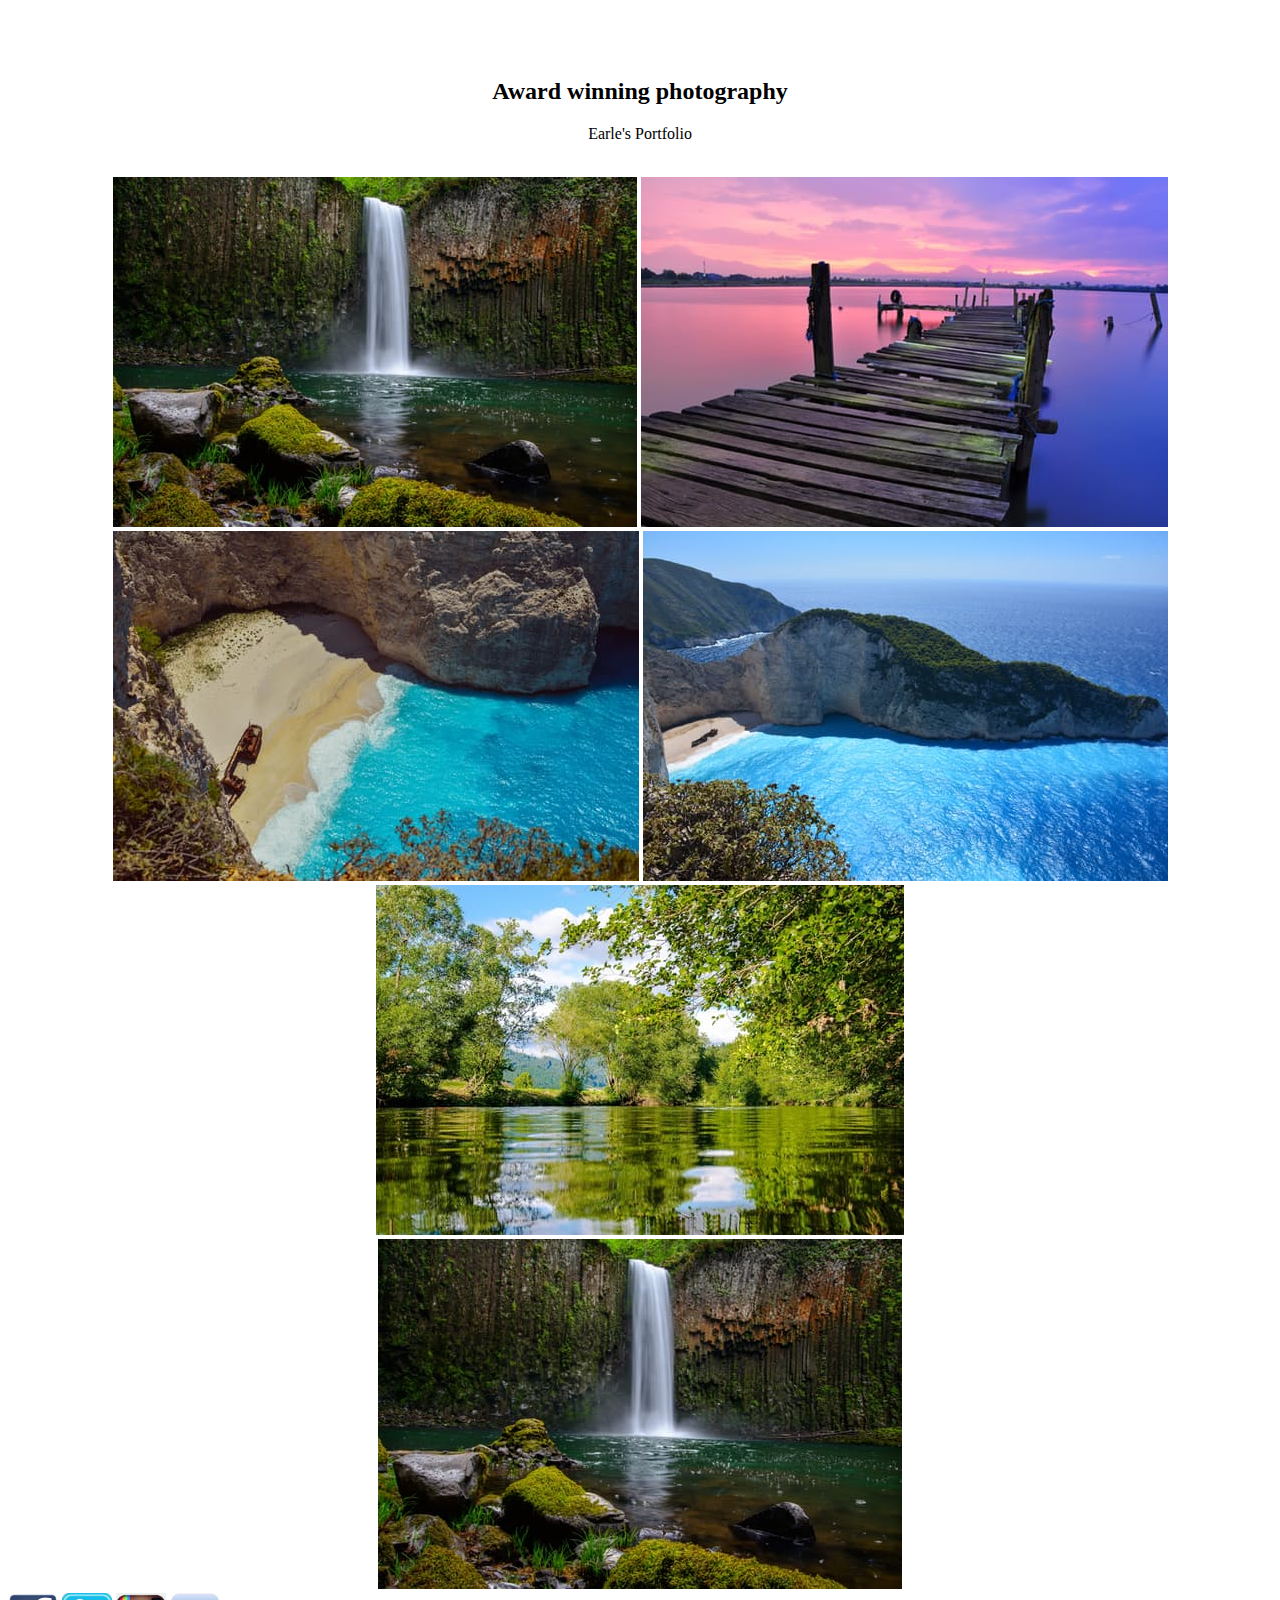
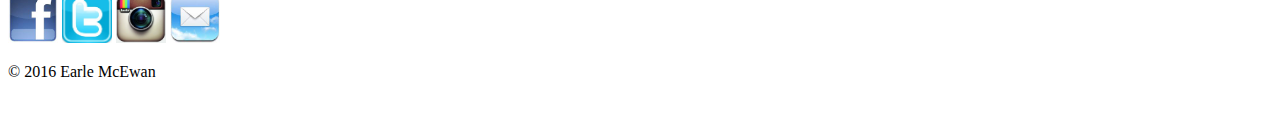
==== test/project1.html @ e9d6b7a3 "uploading updated files" ====
<!doctype html>
<!--[if lt IE 7]>      <html class="no-js lt-ie9 lt-ie8 lt-ie7" lang=""> <![endif]-->
<!--[if IE 7]>         <html class="no-js lt-ie9 lt-ie8" lang=""> <![endif]-->
<!--[if IE 8]>         <html class="no-js lt-ie9" lang=""> <![endif]-->
<!--[if gt IE 8]><!--> <html class="no-js" lang=""> <!--<![endif]-->
<head>
  <meta charset="utf-8">
  <meta http-equiv="X-UA-Compatible" content="IE=edge,chrome=1">
  <title></title>
  <meta name="description" content="">
  <meta name="viewport" content="width=device-width, initial-scale=1">
  <link rel="apple-touch-icon" href="apple-touch-icon.png">

  <link rel="stylesheet" href="css/bootstrap.min.css">
  <style>
    body {
      padding-top: 50px;
      padding-bottom: 20px;
    }
  </style>
  <link rel="stylesheet" href="css/bootstrap-theme.min.css">
  <link rel="stylesheet" href="css/project1css.css">

  <script src="js/vendor/modernizr-2.8.3-respond-1.4.2.min.js"></script>
</head>




<div class="gallery" align="center">
<h2>Award winning photography</h2>
	<p> Earle's Portfolio </p>

		<br />

<div class="pageCenter">
<div class="thumbnails">
<img onmouseover="preview.src=img1.src" name="img1" src="../img/img1.jpg" ; alt""/>
<img onmouseover="preview.src=img2.src" name="img2" src="../img/img2.jpeg" ; alt="" />
<img onmouseover="preview.src=img3.src" name="img3" src="../img/img3.jpeg"; alt="" />
<img onmouseover="preview.src=img4.src" name="img4" src="../img/img4.jpeg" ; alt="" />
<img onmouseover="preview.src=img5.src" name="img5" src="../img/img5.jpeg" ; alt="" />
</div>
<div class="preview" align="center">
<img name="preview" src="../img/img1.jpg" alt="" />
</div>
</div>

</div>


<script src="js/vendor/jquery-1.11.2.min.js"></script>
<script src="js/vendor/bootstrap.min.js"></script>

<script src="js/main.js"></script>
<footer>
    <a href="https://www.facebook.com/4geeksacademy/info/"><img src="../img/facebook.jpeg" style="width:50px;height:50px;"></a>
    <a href="https://twitter.com/4geeksacademy"><img src="../img/twitter.jpeg" style="width:50px;height:50px;"></a>
    <a href="https://www.instagram.com/4geeksacademy/?hl=en"><img src="../img/instagram.jpg" style="width:50px;height:50px;"></a>
    
    <a href="mailto:info@4geeksacademy.com"><img src="../img/email.jpeg" style="width:50px;height:50px;"></a>
<p>&copy;  2016 Earle McEwan</p>
</footer>
</body>
</html>
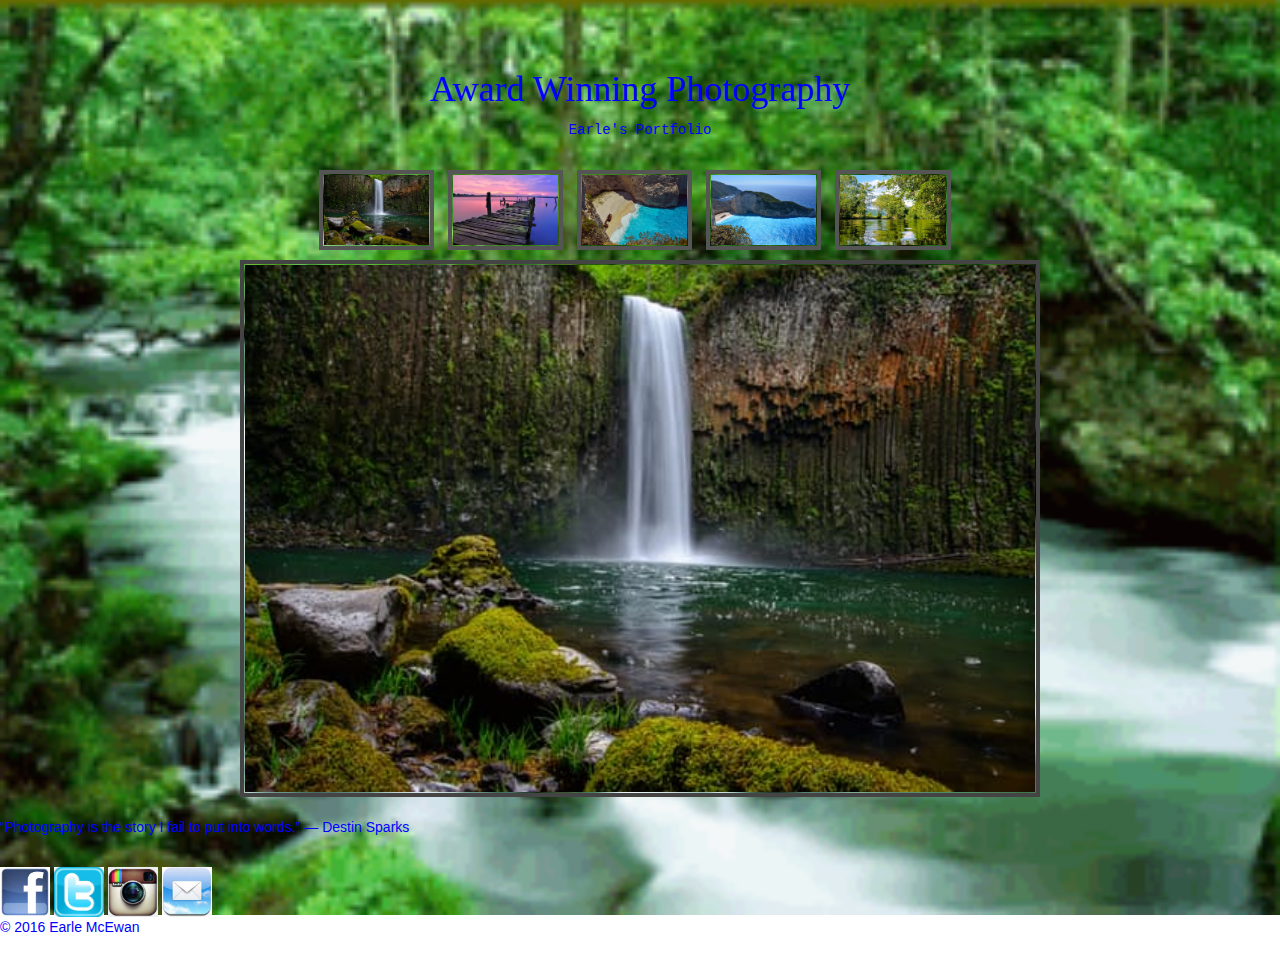
==== commit 607877c0: "uploading files" ====
--- a/test/project1.html
+++ b/test/project1.html
@@ -4,34 +4,39 @@
 <!--[if IE 8]>         <html class="no-js lt-ie9" lang=""> <![endif]-->
 <!--[if gt IE 8]><!--> <html class="no-js" lang=""> <!--<![endif]-->
 <head>
+
   <meta charset="utf-8">
   <meta http-equiv="X-UA-Compatible" content="IE=edge,chrome=1">
   <title></title>
   <meta name="description" content="">
   <meta name="viewport" content="width=device-width, initial-scale=1">
-  <link rel="apple-touch-icon" href="apple-touch-icon.png">
+  <link rel="apple-touch-icon" href="../apple-touch-icon.png">
 
-  <link rel="stylesheet" href="css/bootstrap.min.css">
+  <link rel="stylesheet" href="../css/bootstrap.min.css">
   <style>
     body {
+    	background: url(../img/waterfall1.gif) no-repeat center fixed; 
+  background-size: cover;
+
       padding-top: 50px;
       padding-bottom: 20px;
     }
+
   </style>
-  <link rel="stylesheet" href="css/bootstrap-theme.min.css">
-  <link rel="stylesheet" href="css/project1css.css">
+  <link rel="stylesheet" href="../css/bootstrap-theme.min.css">
+  <link rel="stylesheet" href="../css/project1css.css">
 
-  <script src="js/vendor/modernizr-2.8.3-respond-1.4.2.min.js"></script>
+  <script src="../js/vendor/modernizr-2.8.3-respond-1.4.2.min.js"></script>
 </head>
-
+<body>
 
 
 
 <div class="gallery" align="center">
-<h2>Award winning photography</h2>
-	<p> Earle's Portfolio </p>
+<h1 style="font-family:verdana;color:blue;">Award Winning Photography</h1>
+	<p style="font-family:courier;color:blue;"> Earle's Portfolio </p>
 
-		<br />
+		</br>
 
 <div class="pageCenter">
 <div class="thumbnails">
@@ -49,17 +54,21 @@
 </div>
 
 
-<script src="js/vendor/jquery-1.11.2.min.js"></script>
-<script src="js/vendor/bootstrap.min.js"></script>
+<script src="../js/vendor/jquery-1.11.2.min.js"></script>
+<script src="../js/vendor/bootstrap.min.js"></script>
 
-<script src="js/main.js"></script>
+<script src="../js/main.js"></script>
+</br>
+<p style ="color:blue;">“Photography is the story I fail to put into words.”
+— Destin Sparks</p>
+</br>
 <footer>
     <a href="https://www.facebook.com/4geeksacademy/info/"><img src="../img/facebook.jpeg" style="width:50px;height:50px;"></a>
     <a href="https://twitter.com/4geeksacademy"><img src="../img/twitter.jpeg" style="width:50px;height:50px;"></a>
     <a href="https://www.instagram.com/4geeksacademy/?hl=en"><img src="../img/instagram.jpg" style="width:50px;height:50px;"></a>
     
     <a href="mailto:info@4geeksacademy.com"><img src="../img/email.jpeg" style="width:50px;height:50px;"></a>
-<p>&copy;  2016 Earle McEwan</p>
+<p style ="color:blue;">&copy;  2016 Earle McEwan</p>
 </footer>
 </body>
 </html>--- a/css/project1css.css
+++ b/css/project1css.css
@@ -0,0 +1,24 @@
+<style type="text/css">
+	body {
+		background-image: url("waterfall1.gif");
+		
+		margin: 0;
+	}
+	.thumbnails img {
+		height: 80px;
+		border: 4px solid #555;
+		padding: 1px;
+		margin: 0 10px 10px 0;
+	}
+
+	.thumbnails img:hover {
+		border: 4px solid #00ccff;
+		cursor:pointer;
+	}
+
+	.preview img {
+		border: 4px solid #444;
+		padding: 1px;
+		width: 800px;
+	}
+</style>